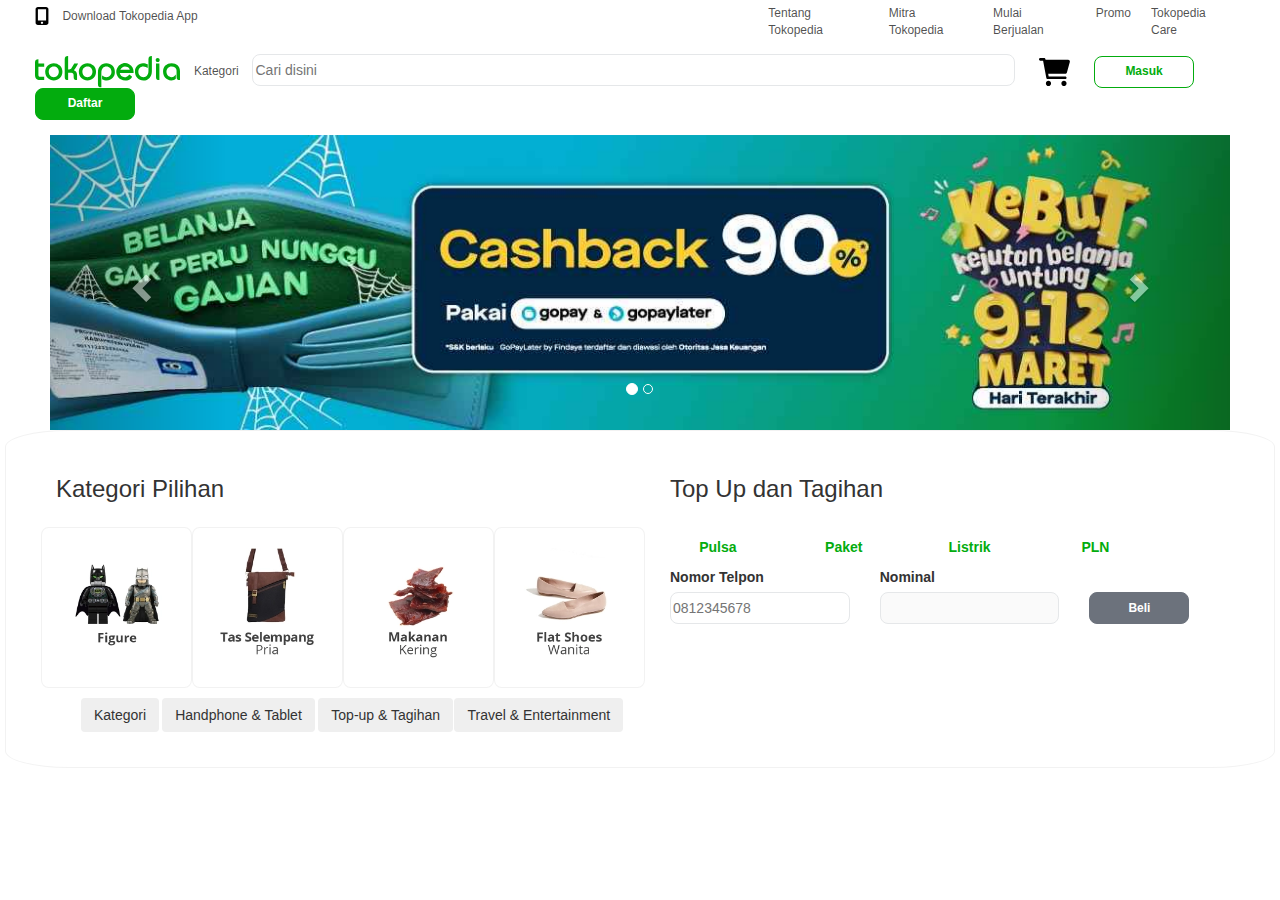
==== html-css/view/index.html @ 6012371b "Html-CSS Assignment" ====
<!DOCTYPE html>
<html>

<head>
    <!-- External CSS -->
    <link rel="stylesheet" href="../css/style.css">
    <!-- grid -->
    <link rel="stylesheet" href="https://maxcdn.bootstrapcdn.com/bootstrap/3.4.1/css/bootstrap.min.css">
    <!-- icon -->
    <link rel="stylesheet" href="https://use.fontawesome.com/releases/v5.6.3/css/all.css" integrity="sha384-UHRtZLI+pbxtHCWp1t77Bi1L4ZtiqrqD80Kn4Z8NTSRyMA2Fd33n5dQ8lWUE00s/" crossorigin="anonymous">

    <!-- Script Carausel -->
    <script src="https://ajax.googleapis.com/ajax/libs/jquery/3.5.1/jquery.min.js"></script>
    <script src="https://maxcdn.bootstrapcdn.com/bootstrap/3.4.1/js/bootstrap.min.js"></script>
</head>

<body>
    <div class="container-fluid">
        <div class="row mini-header">
            <div class="col-sm-2" ">
                <img class="mini-icon " src="../icon/mobile-screen-button-solid.svg ">
                <a class="mini-header " href="https://www.tokopedia.com/mobile-apps/ ">Download Tokopedia App</a>
            </div>
            <div class="col-sm-5 ">
            </div>
            <div class="col-sm-5 position-right ">
                <a class="mini-header " href=" ">Tentang Tokopedia</a>
                <a class="mini-header " href=" ">Mitra Tokopedia</a>
                <a class="mini-header " href=" ">Mulai Berjualan</a>
                <a class="mini-header " href=" ">Promo</a>
                <a class="mini-header " href=" ">Tokopedia Care</a>
            </div>
        </div>
        <div class="row medium-header ">
            <img class="logo " src="../img/logo-tokped.svg ">
            <a class="medium-header " href=" ">Kategori</a>
            <input type="text " class="search " placeholder="Cari disini ">
            <img class="medium-icon " src="../icon/cart-shopping-solid.svg ">
            <button class="medium-header ">Masuk</button>
            <button class="medium-header-fill ">Daftar</button>
        </div>
    </div>
    <div id="myCarousel " class="carousel slide " data-ride="carousel " style="margin: 0px 30px 0px 30px; ">
        <!-- Indicators -->
        <ol class="carousel-indicators ">
          <li data-target="#myCarousel " data-slide-to="0 " class="active "></li>
          <li data-target="#myCarousel " data-slide-to="1 " class></li>
        </ol>
        <!-- Wrapper for slides -->
        <div class="carousel-inner ">
    
          <div class="item active ">
            <img src="../img/c1.jpg " alt="Los Angeles " style="width:100%; ">
          </div>
          <div class="item ">
            <img src="../img/c2.jpg " alt="Chicago " style="width:100%; ">
          </div>
        </div>
        <!-- Left and right controls -->
        <a class="left carousel-control " href="#myCarousel " data-slide="prev ">
          <span class="glyphicon glyphicon-chevron-left "></span>
          <span class="sr-only ">Previous</span>
        </a>
        <a class="right carousel-control " href="#myCarousel " data-slide="next ">
          <span class="glyphicon glyphicon-chevron-right "></span>
          <span class="sr-only ">Next</span>
        </a>
    </div>
      
    <div class="row content ">
        <div class="col-sm-6 "" style="margin: 5px;">
                <h3 style="padding-bottom: 15px;">Kategori Pilihan</h3>
                <div class="row">
                    <div class="col-sm-3 content">
                        <img src="../img/toy.jpg" width="100%">
                    </div>
                    <div class="col-sm-3 content">
                        <img src="../img/bag.jpg" width="100%">
                    </div>
                    <div class="col-sm-3 content">
                        <img src="../img/food.jpg" width="100%">
                    </div>
                    <div class="col-sm-3 content">
                        <img src="../img/shoes.jpg" width="100%">
                    </div>
                </div>
                <div class="row " style="margin: 10px;">
                    <div class="col-md-1">
                        <button class="btn">Kategori</button>
                    </div>
                    <div class="col-sm-1" style="margin-left: 35px;">
                        <button class="btn">Handphone & Tablet</button>
                    </div>
                    <div class="col-sm-1" style="margin-left: 110px;">
                        <button class="btn">Top-up & Tagihan</button>
                    </div>
                    <div class="col-sm-1" style="margin-left: 90px;">
                        <button class="btn">Travel & Entertainment</button>
                    </div>
                </div>
            </div>
            <div class="col-sm-5" " style="margin: 5px; ">
            <h3 style="padding-bottom: 15px; ">Top Up dan Tagihan</h3>
            <div class="row " style="text-align: center; ">
                <div class="col-sm-3 content-nav ">
                    Pulsa
                </div>
                <div class="col-sm-3 content-nav ">
                    Paket
                </div>
                <div class="col-sm-3 content-nav ">
                    Listrik
                </div>
                <div class="col-sm-3 content-nav ">
                    PLN
                </div>
            </div>
            <div class="row " style="flex: 1 1 auto; ">
                <div class="col-sm-5 ">
                    <label for=" ">
                        Nomor Telpon
                    </label>
                    <input type="text " class="pulsa " placeholder="0812345678 ">
                </div>
                <div class="col-sm-5 ">
                    <label for=" ">
                        Nominal
                    </label>
                    <input type="text " class="pulsa " disabled>
                </div>
                <div class="col-sm-2 " style="margin-top: 25px; ">
                    <button class="medium-header-fill-grey ">Beli</button>
                </div>
            </div>
        </div>
    </div>
      
</body>

</html>
---- html-css/css/style.css ----
.mini-icon {
    height: 18px;
}

.medium-icon {
    padding-left: 20px;
    padding-right: 20px;
    height: 28px;
}

.mini-header {
    height: 10x;
}

.line {
    width: 1.2px;
    min-width: 1.2px;
    height: 24px;
    background: #e0e0e0;
}

.position-right {
    justify-content: flex-end;
    display: flex;
}

body {
    padding: 5px 20px 20px 20px;
    font-family: "open sans", tahoma, sans-serif;
}

a.mini-header {
    font-size: 12px;
    color: rgba(0, 0, 0, .7);
    padding-left: 10px;
    padding-right: 10px;
}

a:hover.mini-header {
    color: green;
    text-decoration: none;
    align-content: center;
}

.medium-header {
    padding: 15px;
}

a.medium-header {
    font-size: 12px;
    color: rgba(0, 0, 0, .7);
    padding-left: 10px;
    padding-right: 10px;
}

.search {
    width: 63%;
    height: 32px;
    border-radius: 8px;
    border: solid 1px var(--N75, #E5E7E9);
}

button.medium-header {
    width: 100px;
    height: 32px;
    padding: 0px 16px;
    font-weight: 800;
    border-radius: 8px;
    font-size: 12px;
    background: white;
    color: rgb(3, 172, 14);
    cursor: pointer;
    border: 1px solid rgb(3, 172, 14);
}

button.medium-header-fill {
    width: 100px;
    height: 32px;
    padding: 0px 16px;
    font-weight: 800;
    border-radius: 8px;
    font-size: 12px;
    background: rgb(3, 172, 14);
    color: white;
    cursor: pointer;
    border: 1px solid rgb(3, 172, 14);
}

button.medium-header-fill-grey {
    width: 100px;
    height: 32px;
    padding: 0px 16px;
    font-weight: 800;
    border-radius: 8px;
    font-size: 12px;
    background: #6C727C;
    color: white;
    cursor: pointer;
    border: 1px solid #6C727C;
}

a:hover.medium-header {
    color: green;
    text-decoration: none;
    align-content: center;
}

.content {
    padding: 20px 30px 20px 30px;
}

div.content {
    border: 1px;
    opacity: 2;
    border-style: ridge;
    border-radius: 5%;
    border-color: #8080801a;
}

div.content-nav {
    box-sizing: border-box;
    line-height: 20px;
    font-weight: 800;
    color: var(--G500, #03AC0E);
    text-transform: capitalize;
    font-size: 14px;
    cursor: pointer;
    transition: color 300ms cubic-bezier(0.63, 0.01, 0.29, 1) 0s;
    display: inline-flex;
    flex: 1 1 auto;
    text-align: center;
    -moz-box-pack: center;
    justify-content: center;
    -moz-box-align: center;
    align-items: center;
    height: 40px;
    padding: 0px 24px;
}

.pulsa {
    width: 100%;
    height: 32px;
    border-radius: 8px;
    border: solid 1px var(--N75, #E5E7E9);
}
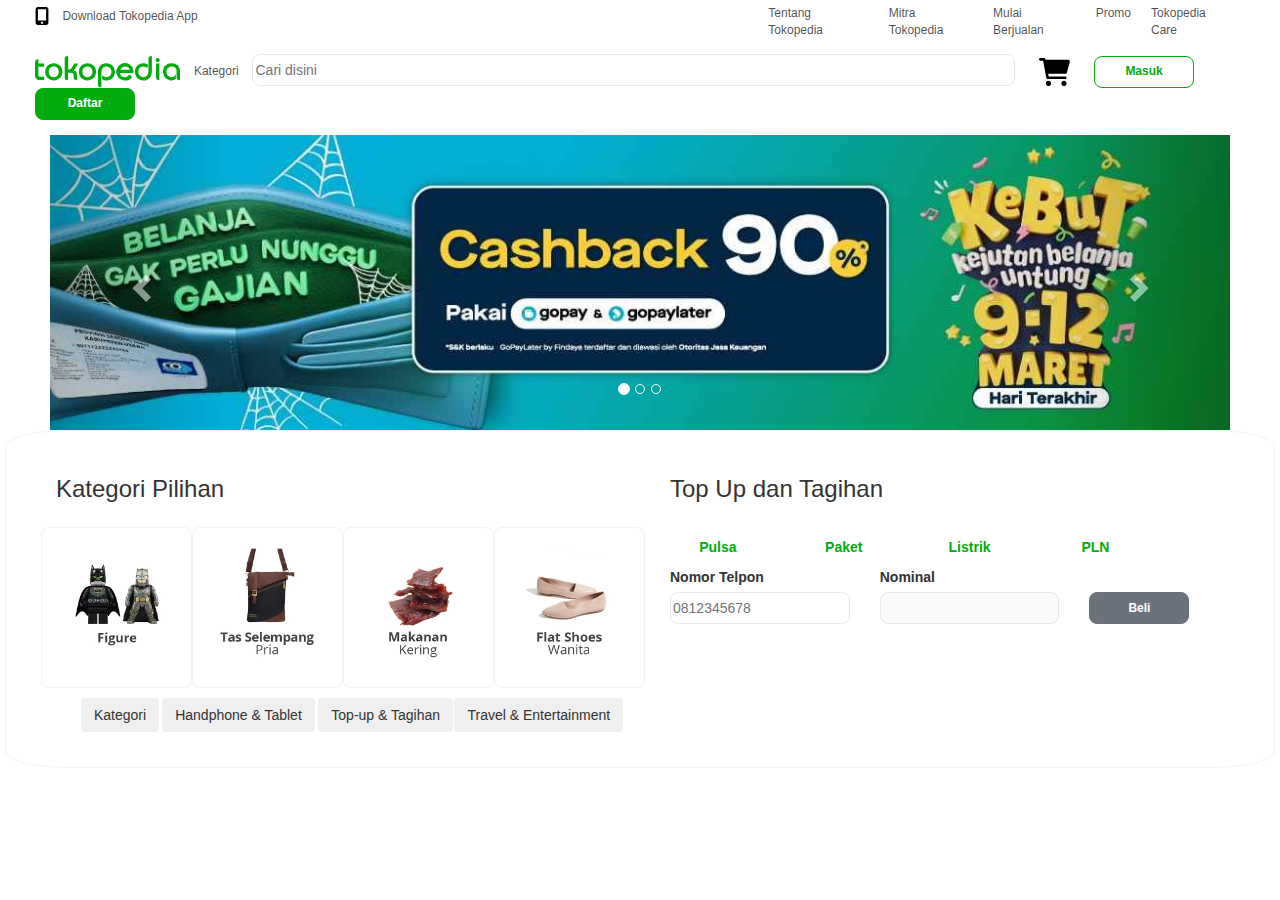
==== commit a498fc08: "Update" ====
--- a/html-css/view/index.html
+++ b/html-css/view/index.html
@@ -17,7 +17,7 @@
 <body>
     <div class="container-fluid">
         <div class="row mini-header">
-            <div class="col-sm-2" ">
+            <div class="col-sm-2">
                 <img class="mini-icon " src="../icon/mobile-screen-button-solid.svg ">
                 <a class="mini-header " href="https://www.tokopedia.com/mobile-apps/ ">Download Tokopedia App</a>
             </div>
@@ -40,66 +40,75 @@
             <button class="medium-header-fill ">Daftar</button>
         </div>
     </div>
-    <div id="myCarousel " class="carousel slide " data-ride="carousel " style="margin: 0px 30px 0px 30px; ">
+
+    <div id="myCarousel" class="carousel slide" data-ride="carousel" style="margin: 0px 30px 0px 30px;">
         <!-- Indicators -->
-        <ol class="carousel-indicators ">
-          <li data-target="#myCarousel " data-slide-to="0 " class="active "></li>
-          <li data-target="#myCarousel " data-slide-to="1 " class></li>
+        <ol class="carousel-indicators">
+            <li data-target="#myCarousel" data-slide-to="0" class="active"></li>
+            <li data-target="#myCarousel" data-slide-to="1"></li>
+            <li data-target="#myCarousel" data-slide-to="2"></li>
         </ol>
+
         <!-- Wrapper for slides -->
-        <div class="carousel-inner ">
-    
-          <div class="item active ">
-            <img src="../img/c1.jpg " alt="Los Angeles " style="width:100%; ">
-          </div>
-          <div class="item ">
-            <img src="../img/c2.jpg " alt="Chicago " style="width:100%; ">
-          </div>
+        <div class="carousel-inner">
+            <div class="item active">
+                <img src="../img/c1.jpg" alt="Promo 1" style="width:100%;">
+            </div>
+
+            <div class="item">
+                <img src="../img/c2.jpg" alt="Promo 2" style="width:100%;">
+            </div>
+
+            <div class="item">
+                <img src="../img/c3.jpg" alt="Promo 3" style="width:100%;">
+            </div>
         </div>
+
         <!-- Left and right controls -->
-        <a class="left carousel-control " href="#myCarousel " data-slide="prev ">
-          <span class="glyphicon glyphicon-chevron-left "></span>
-          <span class="sr-only ">Previous</span>
+        <a class="left carousel-control" href="#myCarousel" data-slide="prev">
+            <span class="glyphicon glyphicon-chevron-left"></span>
+            <span class="sr-only">Previous</span>
         </a>
-        <a class="right carousel-control " href="#myCarousel " data-slide="next ">
-          <span class="glyphicon glyphicon-chevron-right "></span>
-          <span class="sr-only ">Next</span>
+        <a class="right carousel-control" href="#myCarousel" data-slide="next">
+            <span class="glyphicon glyphicon-chevron-right"></span>
+            <span class="sr-only">Next</span>
         </a>
     </div>
-      
+
     <div class="row content ">
-        <div class="col-sm-6 "" style="margin: 5px;">
-                <h3 style="padding-bottom: 15px;">Kategori Pilihan</h3>
-                <div class="row">
-                    <div class="col-sm-3 content">
-                        <img src="../img/toy.jpg" width="100%">
-                    </div>
-                    <div class="col-sm-3 content">
-                        <img src="../img/bag.jpg" width="100%">
-                    </div>
-                    <div class="col-sm-3 content">
-                        <img src="../img/food.jpg" width="100%">
-                    </div>
-                    <div class="col-sm-3 content">
-                        <img src="../img/shoes.jpg" width="100%">
-                    </div>
+        <div class="col-sm-6 " style="margin: 5px;">
+            <h3 style="padding-bottom: 15px;">Kategori Pilihan</h3>
+            <div class="row">
+                <div class="col-sm-3 content">
+                    <img src="../img/toy.jpg" width="100%">
                 </div>
-                <div class="row " style="margin: 10px;">
-                    <div class="col-md-1">
-                        <button class="btn">Kategori</button>
-                    </div>
-                    <div class="col-sm-1" style="margin-left: 35px;">
-                        <button class="btn">Handphone & Tablet</button>
-                    </div>
-                    <div class="col-sm-1" style="margin-left: 110px;">
-                        <button class="btn">Top-up & Tagihan</button>
-                    </div>
-                    <div class="col-sm-1" style="margin-left: 90px;">
-                        <button class="btn">Travel & Entertainment</button>
-                    </div>
+                <div class="col-sm-3 content">
+                    <img src="../img/bag.jpg" width="100%">
+                </div>
+                <div class="col-sm-3 content">
+                    <img src="../img/food.jpg" width="100%">
+                </div>
+                <div class="col-sm-3 content">
+                    <img src="../img/shoes.jpg" width="100%">
                 </div>
             </div>
-            <div class="col-sm-5" " style="margin: 5px; ">
+            <div class="row " style="margin: 10px;">
+                <div class="col-md-1">
+                    <button class="btn">Kategori</button>
+                </div>
+                <div class="col-sm-1" style="margin-left: 35px;">
+                    <button class="btn">Handphone & Tablet</button>
+                </div>
+                <div class="col-sm-1" style="margin-left: 110px;">
+                    <button class="btn">Top-up & Tagihan</button>
+                </div>
+                <div class="col-sm-1" style="margin-left: 90px;">
+                    <button class="btn">Travel & Entertainment</button>
+                </div>
+            </div>
+        </div>
+
+        <div class="col-sm-5" style="margin: 5px; ">
             <h3 style="padding-bottom: 15px; ">Top Up dan Tagihan</h3>
             <div class="row " style="text-align: center; ">
                 <div class="col-sm-3 content-nav ">
@@ -134,7 +143,7 @@
             </div>
         </div>
     </div>
-      
+
 </body>
 
 </html>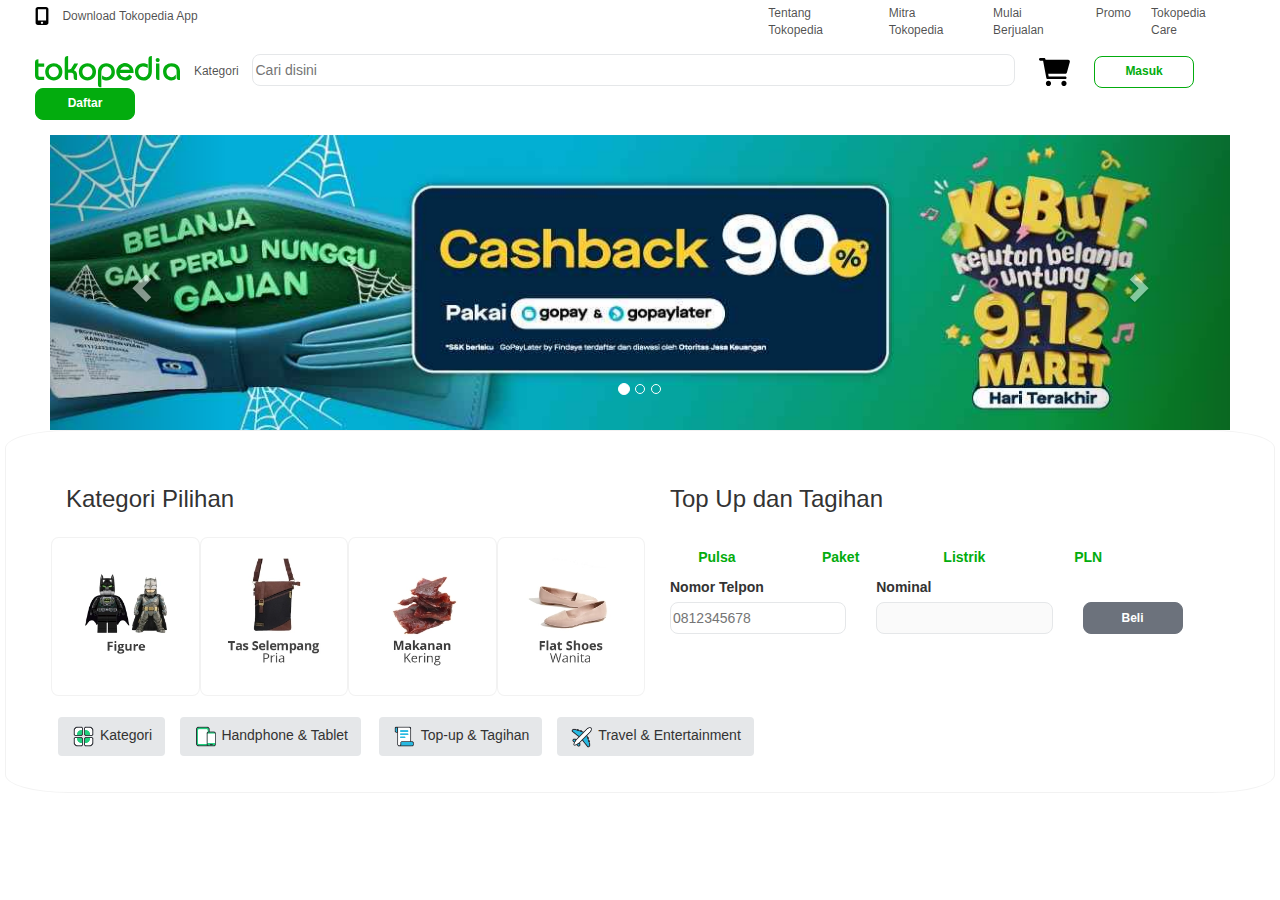
==== commit 2e0aeddd: "Final" ====
--- a/html-css/view/index.html
+++ b/html-css/view/index.html
@@ -75,70 +75,82 @@
         </a>
     </div>
 
-    <div class="row content ">
-        <div class="col-sm-6 " style="margin: 5px;">
-            <h3 style="padding-bottom: 15px;">Kategori Pilihan</h3>
-            <div class="row">
-                <div class="col-sm-3 content">
-                    <img src="../img/toy.jpg" width="100%">
-                </div>
-                <div class="col-sm-3 content">
-                    <img src="../img/bag.jpg" width="100%">
-                </div>
-                <div class="col-sm-3 content">
-                    <img src="../img/food.jpg" width="100%">
-                </div>
-                <div class="col-sm-3 content">
-                    <img src="../img/shoes.jpg" width="100%">
+    <div class="row content">
+        <div class="row" style="margin:10px">
+            <div class="col-sm-6 " style="margin: 5px;">
+                <h3 style="padding-bottom: 15px;">Kategori Pilihan</h3>
+                <div class="row">
+                    <div class="col-sm-3 content">
+                        <img src="../img/toy.jpg" width="100%">
+                    </div>
+                    <div class="col-sm-3 content">
+                        <img src="../img/bag.jpg" width="100%">
+                    </div>
+                    <div class="col-sm-3 content">
+                        <img src="../img/food.jpg" width="100%">
+                    </div>
+                    <div class="col-sm-3 content">
+                        <img src="../img/shoes.jpg" width="100%">
+                    </div>
                 </div>
             </div>
-            <div class="row " style="margin: 10px;">
-                <div class="col-md-1">
-                    <button class="btn">Kategori</button>
+
+            <div class="col-sm-5" style="margin: 5px;">
+                <h3 style="padding-bottom: 15px;">Top Up dan Tagihan</h3>
+                <div class="row" style="text-align: center;">
+                    <div class="col-sm-3 content-nav">
+                        Pulsa
+                    </div>
+                    <div class="col-sm-3 content-nav">
+                        Paket
+                    </div>
+                    <div class="col-sm-3 content-nav">
+                        Listrik
+                    </div>
+                    <div class="col-sm-3 content-nav">
+                        PLN
+                    </div>
                 </div>
-                <div class="col-sm-1" style="margin-left: 35px;">
-                    <button class="btn">Handphone & Tablet</button>
-                </div>
-                <div class="col-sm-1" style="margin-left: 110px;">
-                    <button class="btn">Top-up & Tagihan</button>
-                </div>
-                <div class="col-sm-1" style="margin-left: 90px;">
-                    <button class="btn">Travel & Entertainment</button>
+                <div class="row" style="flex: 1 1 auto;">
+                    <div class="col-sm-5">
+                        <label for=" ">
+                            Nomor Telpon
+                        </label>
+                        <input type="text" class="pulsa" placeholder="0812345678 ">
+                    </div>
+                    <div class="col-sm-5">
+                        <label for=" ">
+                            Nominal
+                        </label>
+                        <input type="text" class="pulsa" disabled>
+                    </div>
+                    <div class="col-sm-2" style="margin-top: 25px;">
+                        <button class="medium-header-fill-grey">Beli</button>
+                    </div>
                 </div>
             </div>
         </div>
-
-        <div class="col-sm-5" style="margin: 5px; ">
-            <h3 style="padding-bottom: 15px; ">Top Up dan Tagihan</h3>
-            <div class="row " style="text-align: center; ">
-                <div class="col-sm-3 content-nav ">
-                    Pulsa
+        <div class="container" style="margin: 10px; white-space: nowrap;">
+            <div class="row">
+                <div class="col-lg-1" style="margin-right: 24px; padding: 6px 12px; border: 1px;">
+                    <button class="btn" style="background-color: rgb(229, 231, 233);">
+                        <img src="../icon/category.png" alt="icon-Category" width="25px" height="25px">
+                        <span>Kategori</span></button>
                 </div>
-                <div class="col-sm-3 content-nav ">
-                    Paket
+                <div class="col-lg-1" style="margin-right: 102px; padding: 6px 12px; border: 1px;">
+                    <button class="btn" style="background-color: rgb(229, 231, 233);">
+                        <img src="../icon/tabphone.png" alt="icon-Handphone & Tablet" width="25px" height="25px">
+                        <span>Handphone & Tablet</span></button>
                 </div>
-                <div class="col-sm-3 content-nav ">
-                    Listrik
+                <div class="col-lg-1" style="margin-right: 80px; padding: 6px 12px; border: 1px;">
+                    <button class="btn" style="background-color: rgb(229, 231, 233);">
+                        <img src="../icon/topup.png" alt="icon-Top-up & Tagihan" width="25px" height="25px">
+                        <span>Top-up & Tagihan</span></button>
                 </div>
-                <div class="col-sm-3 content-nav ">
-                    PLN
-                </div>
-            </div>
-            <div class="row " style="flex: 1 1 auto; ">
-                <div class="col-sm-5 ">
-                    <label for=" ">
-                        Nomor Telpon
-                    </label>
-                    <input type="text " class="pulsa " placeholder="0812345678 ">
-                </div>
-                <div class="col-sm-5 ">
-                    <label for=" ">
-                        Nominal
-                    </label>
-                    <input type="text " class="pulsa " disabled>
-                </div>
-                <div class="col-sm-2 " style="margin-top: 25px; ">
-                    <button class="medium-header-fill-grey ">Beli</button>
+                <div class="col-lg-1" style="margin-right: 40px; padding: 6px 12px; border: 1px;">
+                    <button class="btn" style="background-color: rgb(229, 231, 233);">
+                        <img src="../icon/planes.png" alt="icon-Travel & Entertainment" width="25px" height="25px">
+                        <span>Travel & Entertainment</span></button>
                 </div>
             </div>
         </div>
